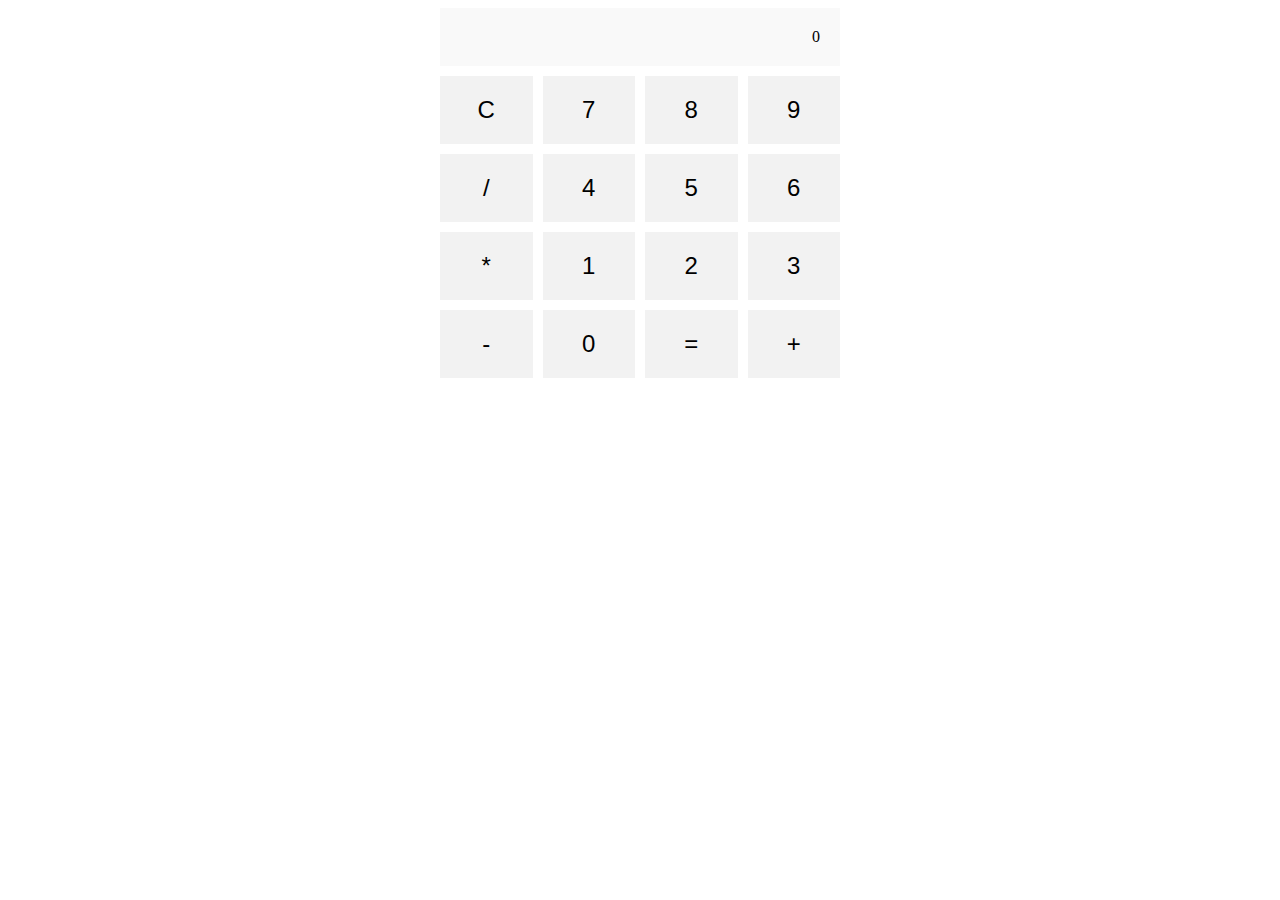
==== calculator.html @ bd5155b7 "initial" ====
<!DOCTYPE html>
<html lang="en">

<head>
    <meta charset="UTF-8">
    <meta name="viewport" content="width=device-width, initial-scale=1.0">
    <title>Simple Calculator</title>
    <style>
        .calculator {
            display: grid;
            grid-template-columns: repeat(4, 1fr);
            grid-gap: 10px;
            margin: 0 auto;
            max-width: 400px;
        }

        button {
            background-color: #f2f2f2;
            border: none;
            cursor: pointer;
            font-size: 1.5em;
            padding: 20px;
            text-align: center;
            width: 100%;
        }

        button:hover {
            background-color: #ddd;
        }

        .display {
            background-color: #f9f9f9;
            grid-column: span 4;
            padding: 20px;
            text-align: right;
        }
    </style>
</head>

<body>
    <div class="calculator">
        <div class="display" id="display">0</div>
        <button onclick="clearDisplay()">C</button>
        <button onclick="appendNumber(7)">7</button>
        <button onclick="appendNumber(8)">8</button>
        <button onclick="appendNumber(9)">9</button>
        <button onclick="appendOperator('/')">/</button>
        <button onclick="appendNumber(4)">4</button>
        <button onclick="appendNumber(5)">5</button>
        <button onclick="appendNumber(6)">6</button>
        <button onclick="appendOperator('*')">*</button>
        <button onclick="appendNumber(1)">1</button>
        <button onclick="appendNumber(2)">2</button>
        <button onclick="appendNumber(3)">3</button>
        <button onclick="appendOperator('-')">-</button>
        <button onclick="appendNumber(0)">0</button>
        <button onclick="calculateResult()">=</button>
        <button onclick="appendOperator('+')">+</button>
    </div>

    <script>
        let display = document.getElementById('display');
        let calculation = [];
        let currentNumber = '';
        let pendingOperator = '';

        function appendNumber(number) {
            if (number === '0' && currentNumber === '0') {
                return;
            }
            currentNumber += number;
            display.textContent = currentNumber;
        }

        function appendOperator(operator) {
            if (currentNumber === '') {
                return;
            }
            if (pendingOperator !== '') {
                calculateResult();
            }
            calculation.push(Number(currentNumber));
            calculation.push(operator);
            currentNumber = '';
            pendingOperator = operator;
            display.textContent = operator;
        }

        function calculateResult() {
            if (currentNumber !== '') {
                calculation.push(Number(currentNumber));
            }
            let result = calculation[0];
            for (let i = 1; i < calculation.length; i += 2) {
                switch (calculation[i]) {
                    case '+':
                        result += calculation[i + 1];
                        break;
                    case '-':
                        result -= calculation[i + 1];
                        break;
                    case '*':
                        result *= calculation[i + 1];
                        break;
                    case '/':
                        result /= calculation[i + 1];
                        break;
                }
            }
            display.textContent = result;
        }

        function clearDisplay(){
            currentNumber = ''
            display.textContent = "0";
        }
    </script>
</body>

</html>
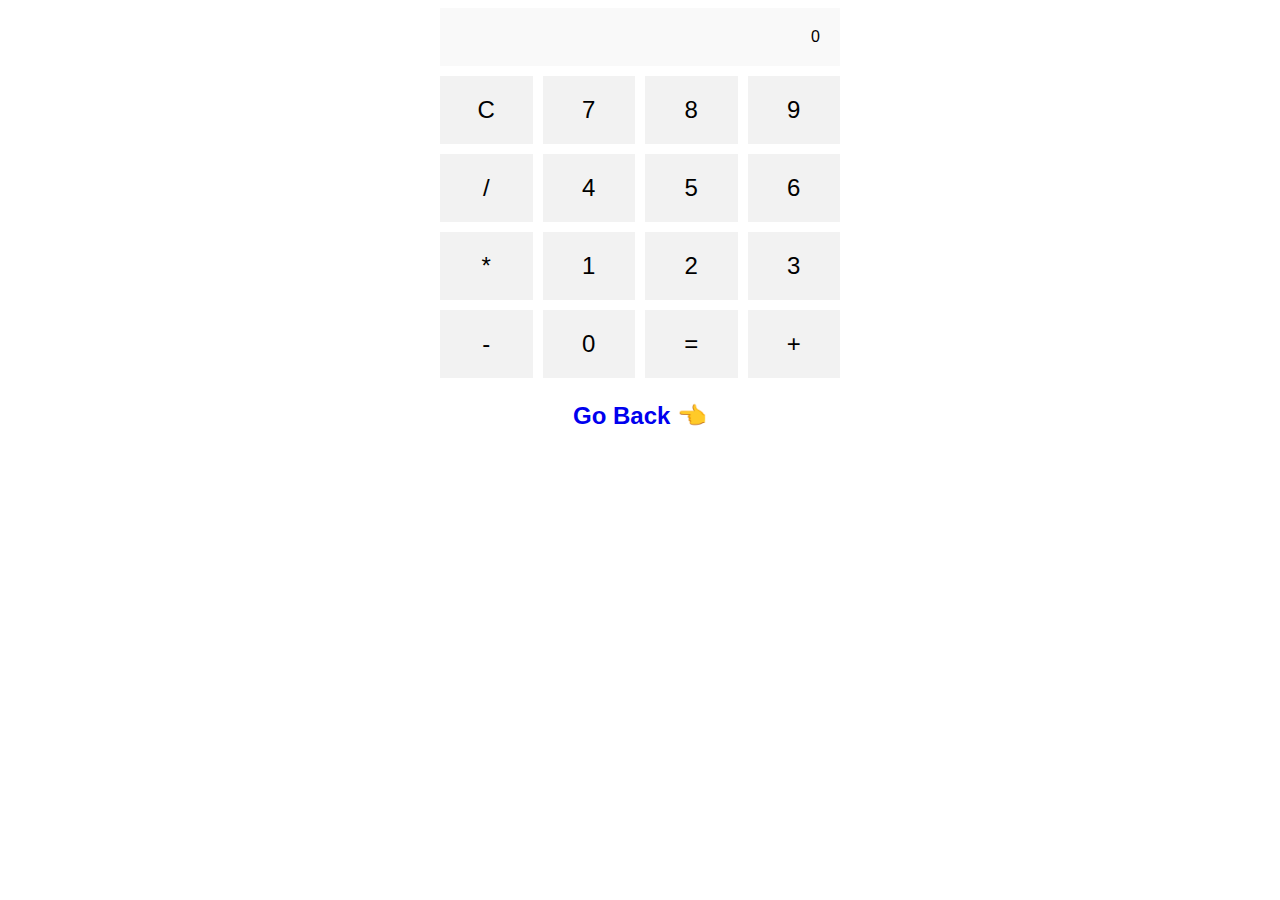
==== commit 9c16d490: "index.html intro" ====
--- a/calculator.html
+++ b/calculator.html
@@ -6,6 +6,16 @@
     <meta name="viewport" content="width=device-width, initial-scale=1.0">
     <title>Simple Calculator</title>
     <style>
+        *{
+            font-family: 'Gill Sans', 'Gill Sans MT', Calibri, 'Trebuchet MS', sans-serif;
+        }
+        .goback {
+            text-align: center;
+            font-size: x-large;
+        }:link {
+            text-decoration: none;
+        }
+
         .calculator {
             display: grid;
             grid-template-columns: repeat(4, 1fr);
@@ -57,6 +67,10 @@
         <button onclick="calculateResult()">=</button>
         <button onclick="appendOperator('+')">+</button>
     </div>
+
+    <h3 class="goback">
+        <a href="/index.html">Go Back 👈
+    </h3>
 
     <script>
         let display = document.getElementById('display');
@@ -110,7 +124,7 @@
             display.textContent = result;
         }
 
-        function clearDisplay(){
+        function clearDisplay() {
             currentNumber = ''
             display.textContent = "0";
         }
